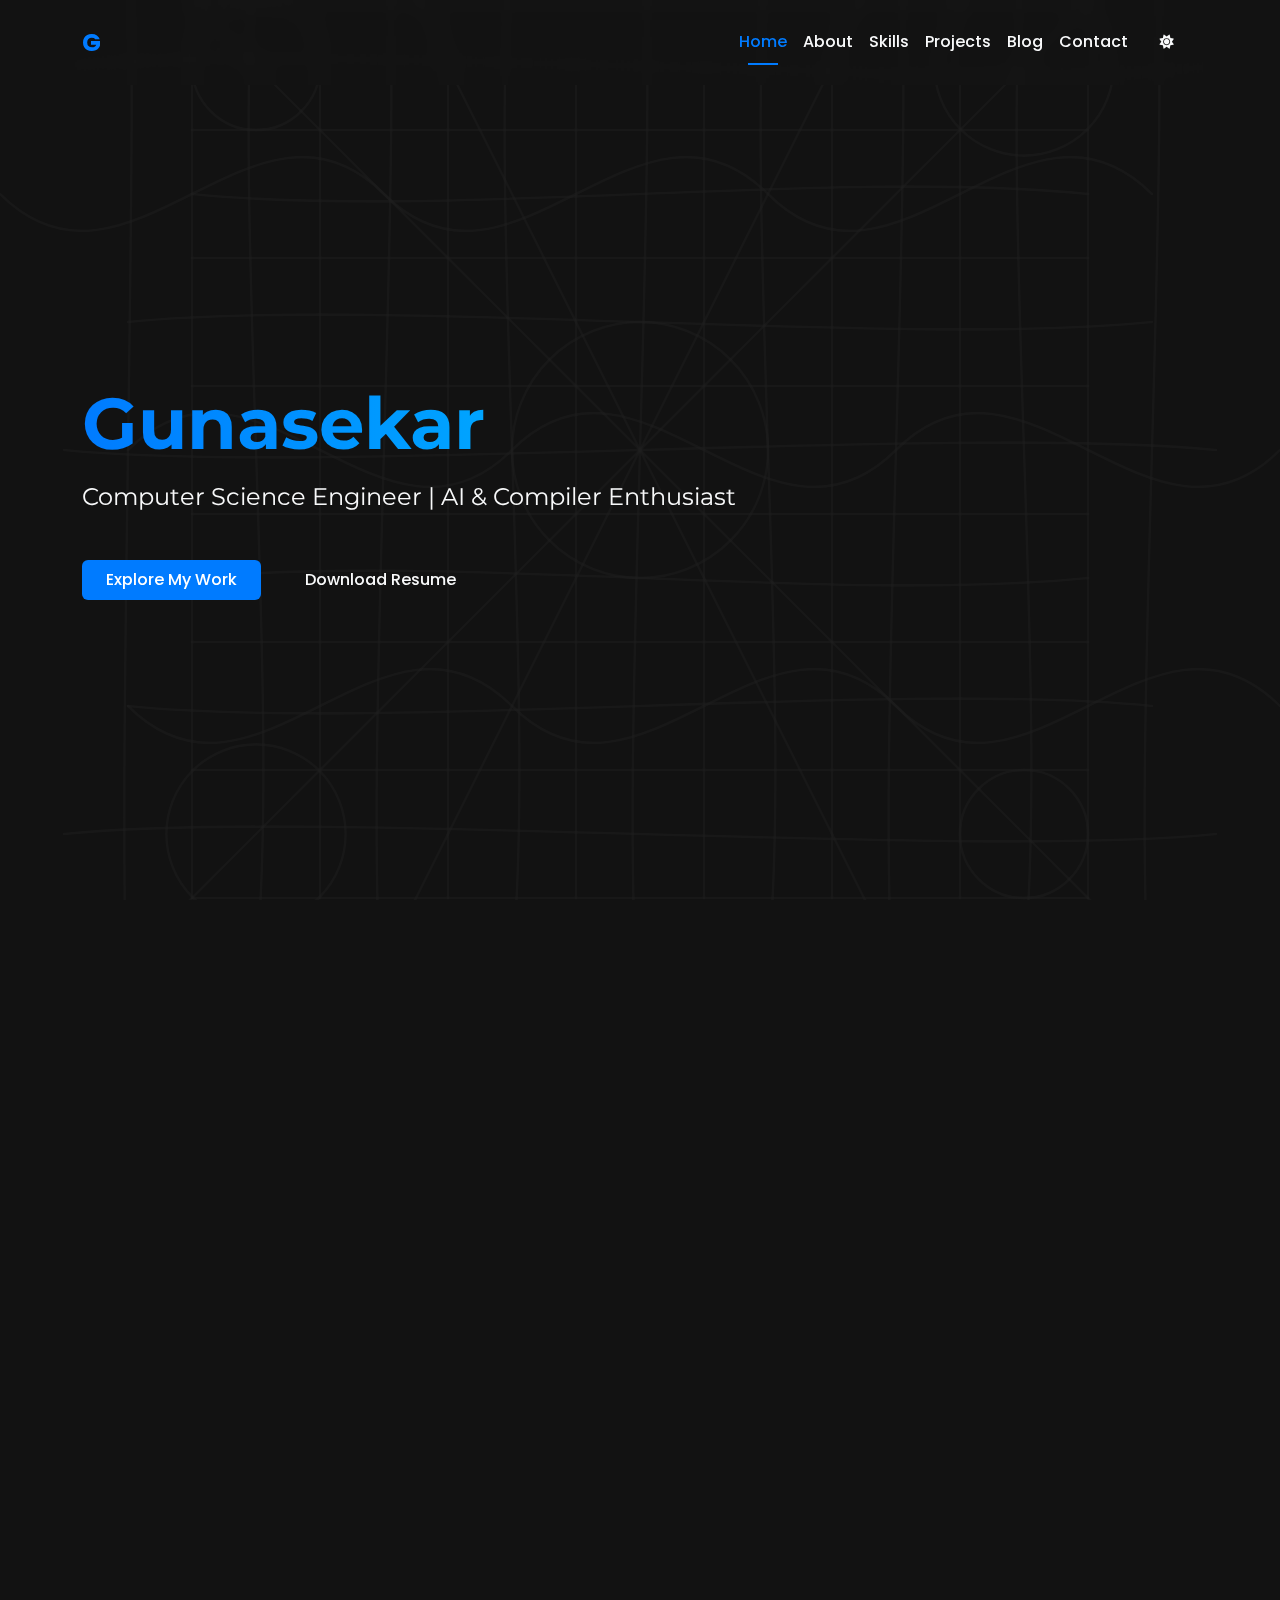
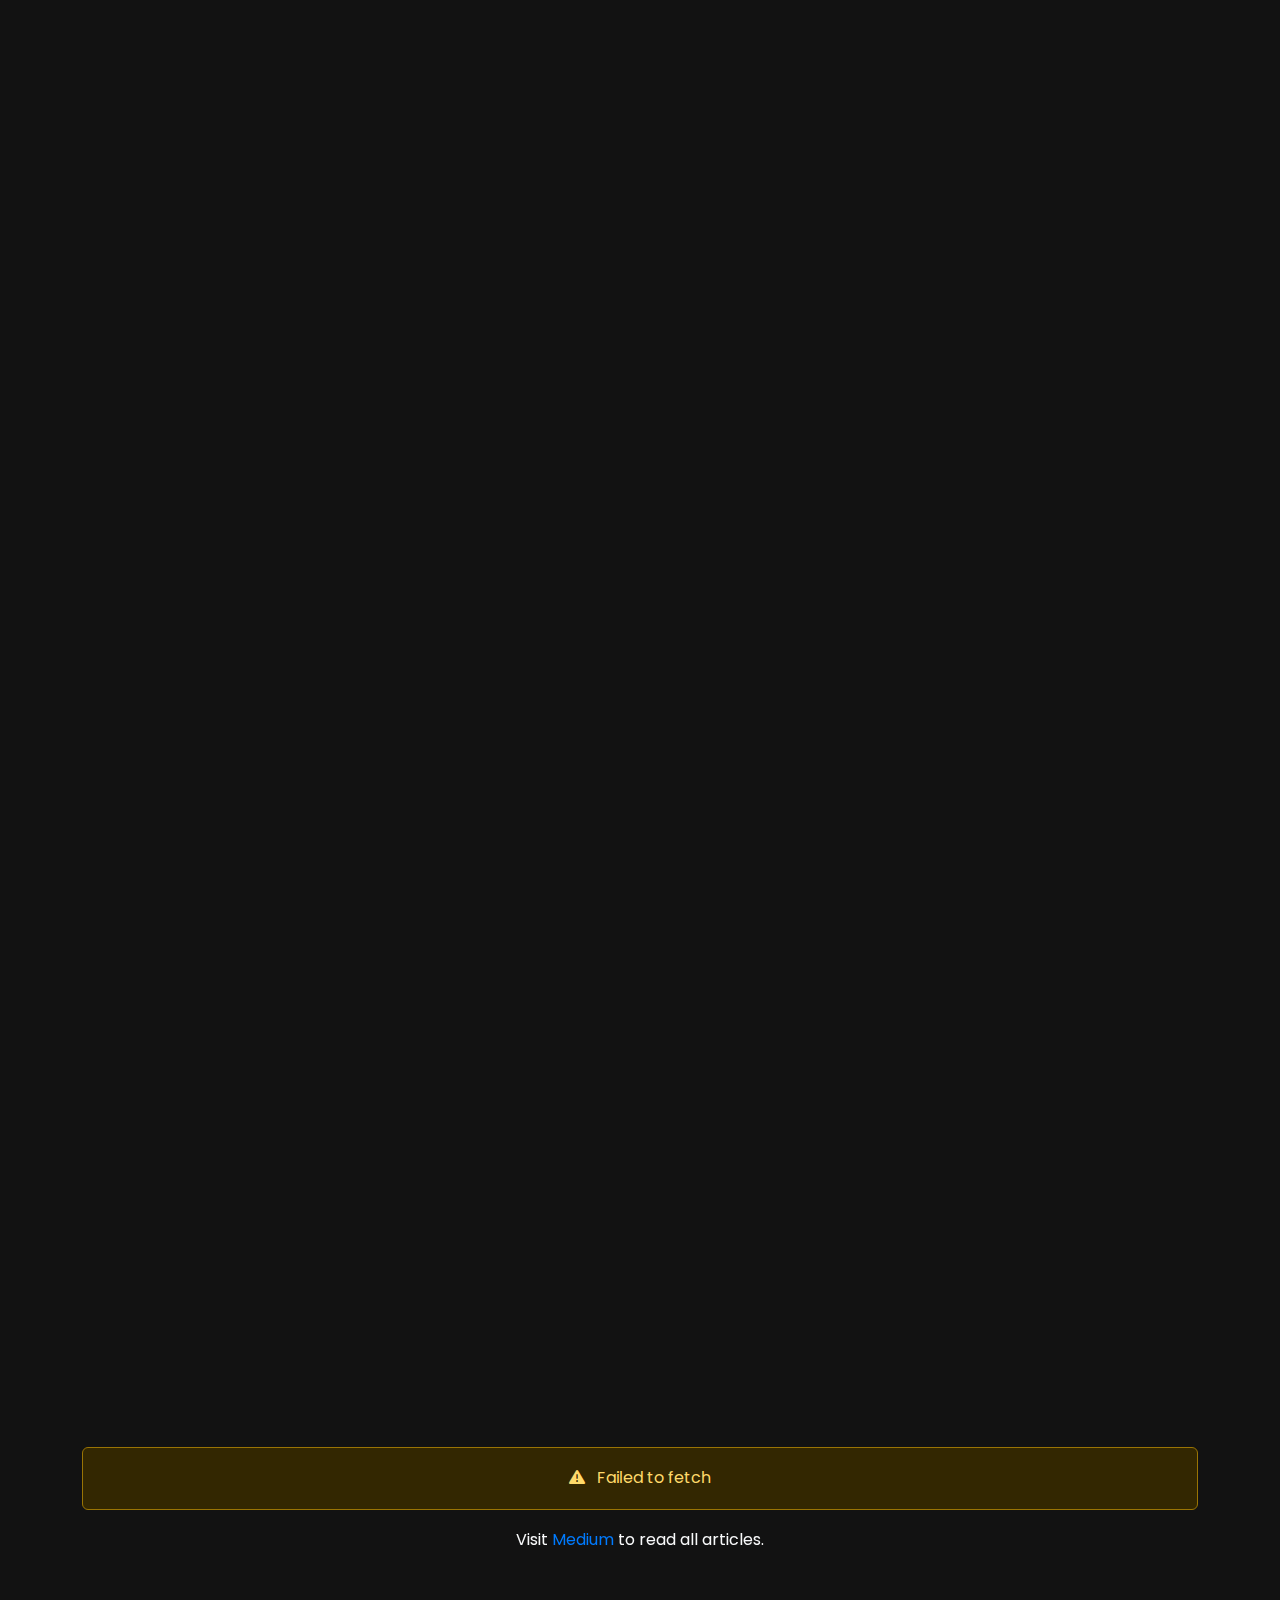
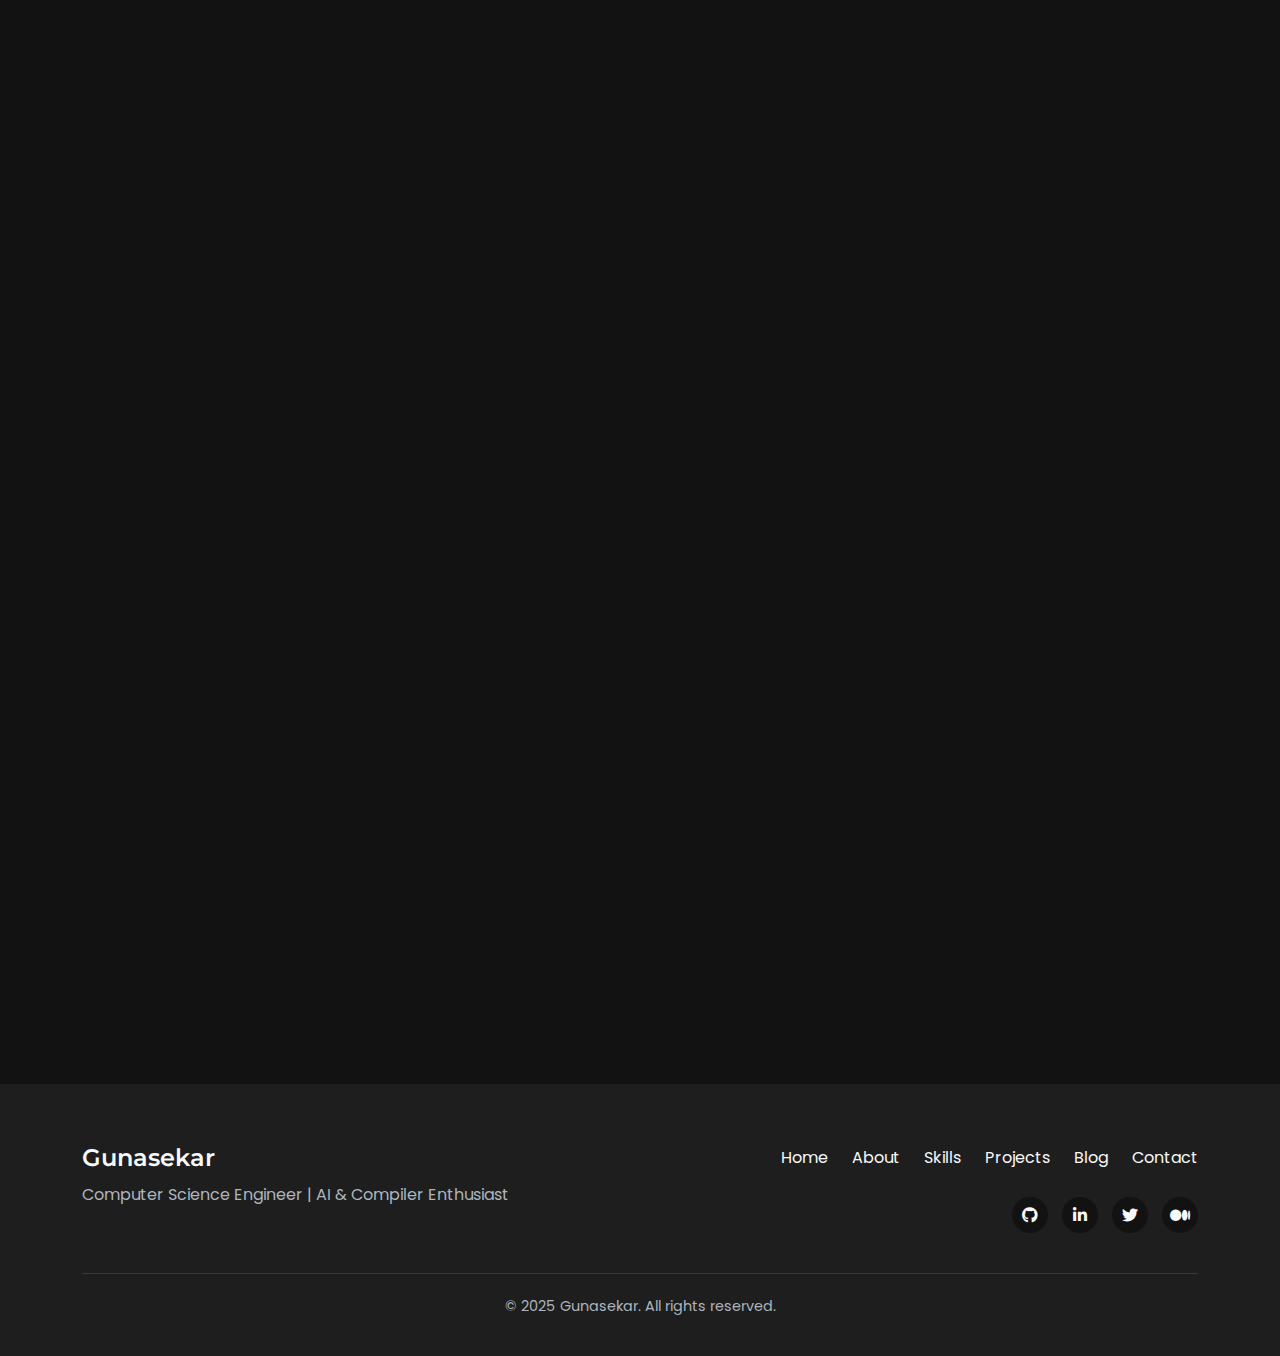
==== index.html @ 5a5a2627 "feat: Update portfolio with latest files, features, and enhancements" ====
<!DOCTYPE html>
<html lang="en" data-bs-theme="dark">
<head>
    <meta charset="UTF-8">
    <meta name="viewport" content="width=device-width, initial-scale=1.0">
    <meta name="description" content="Gunasekar - Computer Science Engineer | AI & Compiler Enthusiast">
    <title>Gunasekar | Portfolio</title>
    
    <!-- Favicon -->
    <link rel="icon" href="assets/favicon.svg" type="image/svg+xml">
    
    <!-- Google Fonts -->
    <link rel="preconnect" href="https://fonts.googleapis.com">
    <link rel="preconnect" href="https://fonts.gstatic.com" crossorigin>
    <link href="https://fonts.googleapis.com/css2?family=Montserrat:wght@300;400;500;600;700&family=Poppins:wght@300;400;500;600;700&display=swap" rel="stylesheet">
    
    <!-- Bootstrap CSS -->
    <link href="https://cdn.jsdelivr.net/npm/bootstrap@5.3.0/dist/css/bootstrap.min.css" rel="stylesheet">
    
    <!-- Font Awesome -->
    <link rel="stylesheet" href="https://cdnjs.cloudflare.com/ajax/libs/font-awesome/6.4.0/css/all.min.css">
    
    <!-- Custom CSS -->
    <link rel="stylesheet" href="css/styles.css">
</head>
<body>
    <!-- Background Pattern -->
    <div class="background-pattern"></div>
    
    <!-- Navigation -->
    <nav class="navbar navbar-expand-lg fixed-top">
        <div class="container">
            <a class="navbar-brand" href="#home">
                <span class="fw-bold">G</span>
            </a>
            <button class="navbar-toggler" type="button" data-bs-toggle="collapse" data-bs-target="#navbarNav" aria-controls="navbarNav" aria-expanded="false" aria-label="Toggle navigation">
                <i class="fas fa-bars"></i>
            </button>
            <div class="collapse navbar-collapse" id="navbarNav">
                <ul class="navbar-nav ms-auto">
                    <li class="nav-item">
                        <a class="nav-link" href="#home">Home</a>
                    </li>
                    <li class="nav-item">
                        <a class="nav-link" href="#about">About</a>
                    </li>
                    <li class="nav-item">
                        <a class="nav-link" href="#skills">Skills</a>
                    </li>
                    <li class="nav-item">
                        <a class="nav-link" href="#projects">Projects</a>
                    </li>
                    <li class="nav-item">
                        <a class="nav-link" href="#blog">Blog</a>
                    </li>
                    <li class="nav-item">
                        <a class="nav-link" href="#contact">Contact</a>
                    </li>
                    <button id="theme-toggle" class="btn btn-outline-light btn-sm" aria-label="Toggle dark/light theme">
                        <i class="fas fa-sun"></i>
                    </button>
                </ul>
            </div>
        </div>
    </nav>

    <!-- Hero Section -->
    <section id="home" class="hero-section d-flex align-items-center">
        <div class="container">
            <div class="row align-items-center">
                <div class="col-lg-8 hero-content">
                    <h1 class="display-1 fw-bold animate-on-scroll" data-animation="fade-up">Gunasekar</h1>
                    <h2 class="mb-4 animate-on-scroll" data-animation="fade-up" data-delay="200">Computer Science Engineer | AI & Compiler Enthusiast</h2>
                    <p class="lead mb-5 animate-on-scroll" data-animation="fade-up" data-delay="400">Building Intelligent Systems with AI & Compiler Engineering</p>
                    <div class="animate-on-scroll" data-animation="fade-up" data-delay="600">
                        <a href="#projects" class="btn btn-primary me-3">Explore My Work</a>
                        <a href="#" class="btn btn-outline-light" id="download-resume">Download Resume</a>
                    </div>
                </div>
            </div>
        </div>
    </section>

    <!-- About Me Section -->
    <section id="about" class="section-padding">
        <div class="container">
            <div class="section-title text-center">
                <h2 class="animate-on-scroll" data-animation="fade-up">About Me</h2>
                <div class="underline animate-on-scroll" data-animation="width-expand" data-delay="200"></div>
            </div>
            <div class="row align-items-center">
                <div class="col-lg-6 mb-4 mb-lg-0 animate-on-scroll" data-animation="fade-right">
                    <div class="about-content">
                        <p class="lead">I am Gunasekar, a passionate Computer Science Engineer with expertise in system programming, compiler development, deep learning, and GPU computing.</p>
                        <p>With a strong foundation in both theoretical computer science and practical engineering, I specialize in building efficient, scalable systems that leverage the power of modern AI techniques and low-level optimization.</p>
                        <p>My work spans from developing compiler optimizations for GPU compute to implementing deep learning models for real-world applications. I believe in pushing the boundaries of technology to create intelligent systems that can solve complex problems efficiently.</p>
                        <div class="d-flex mt-4">
                            <a href="https://github.com/sdgunaa" target="_blank" class="social-icon">
                                <i class="fab fa-github"></i>
                            </a>
                            <a href="https://www.linkedin.com/in/sdgunaa/" target="_blank" class="social-icon">
                                <i class="fab fa-linkedin-in"></i>
                            </a>
                            <a href="https://x.com/sdgunaa" target="_blank" class="social-icon">
                                <i class="fab fa-twitter"></i>
                            </a>
                            <a href="https://medium.com/@sdgunaa" target="_blank" class="social-icon">
                                <i class="fab fa-medium-m"></i>
                            </a>
                        </div>
                    </div>
                </div>
                <div class="col-lg-6 animate-on-scroll" data-animation="fade-left">
                    <div class="about-stats">
                        <div class="row mb-4">
                            <div class="col-6">
                                <div class="stat-box">
                                    <h3>2+</h3>
                                    <p>Years Experience</p>
                                </div>
                            </div>
                            <div class="col-6">
                                <div class="stat-box">
                                    <h3>5+</h3>
                                    <p>Projects</p>
                                </div>
                            </div>
                        </div>
                        <div class="row">
                            <div class="col-6">
                                <div class="stat-box">
                                    <h3>5+</h3>
                                    <p>Tech Stack</p>
                                </div>
                            </div>
                        </div>
                    </div>
                </div>
            </div>
        </div>
    </section>

    <!-- Skills Section -->
    <section id="skills" class="section-padding bg-light-dark">
        <div class="container">
            <div class="section-title text-center">
                <h2 class="animate-on-scroll" data-animation="fade-up">Skills & Expertise</h2>
                <div class="underline animate-on-scroll" data-animation="width-expand" data-delay="200"></div>
            </div>
            <div class="row">
                <div class="col-md-6 col-lg-4 mb-4 animate-on-scroll" data-animation="fade-up">
                    <div class="skill-card">
                        <div class="skill-icon">
                            <i class="fas fa-brain"></i>
                        </div>
                        <h3>Artificial Intelligence</h3>
                        <div class="skill-progress">
                            <div class="progress">
                                <div class="progress-bar" role="progressbar" style="width: 65%;" aria-valuenow="65" aria-valuemin="0" aria-valuemax="100"></div>
                            </div>
                            <span>65%</span>
                        </div>
                        <ul class="skill-list">
                            <li>Deep Learning</li>
                            <li>Neural Networks</li>
                        </ul>
                    </div>
                </div>
                <div class="col-md-6 col-lg-4 mb-4 animate-on-scroll" data-animation="fade-up" data-delay="200">
                    <div class="skill-card">
                        <div class="skill-icon">
                            <i class="fas fa-code"></i>
                        </div>
                        <h3>Compiler Engineering</h3>
                        <div class="skill-progress">
                            <div class="progress">
                                <div class="progress-bar" role="progressbar" style="width: 60%;" aria-valuenow="60" aria-valuemin="0" aria-valuemax="100"></div>
                            </div>
                            <span>60%</span>
                        </div>
                        <ul class="skill-list">
                            <li>Code Optimization</li>
                            <li>MLIR</li>
                            <li>LLVM IR</li>
                        </ul>
                    </div>
                </div>
                <div class="col-md-6 col-lg-4 mb-4 animate-on-scroll" data-animation="fade-up" data-delay="400">
                    <div class="skill-card">
                        <div class="skill-icon">
                            <i class="fas fa-microchip"></i>
                        </div>
                        <h3>GPU Computing</h3>
                        <div class="skill-progress">
                            <div class="progress">
                                <div class="progress-bar" role="progressbar" style="width: 65%;" aria-valuenow="65" aria-valuemin="0" aria-valuemax="100"></div>
                            </div>
                            <span>65%</span>
                        </div>
                        <ul class="skill-list">
                            <li>CUDA</li>
                            <li>PTX</li>
                            <li>Parallel Algorithms</li>
                        </ul>
                    </div>
                </div>
                <div class="col-md-6 col-lg-4 mb-4 animate-on-scroll" data-animation="fade-up" data-delay="200">
                    <div class="skill-card">
                        <div class="skill-icon">
                            <i class="fas fa-cogs"></i>
                        </div>
                        <h3>System Programming</h3>
                        <div class="skill-progress">
                            <div class="progress">
                                <div class="progress-bar" role="progressbar" style="width: 45%;" aria-valuenow="45" aria-valuemin="0" aria-valuemax="100"></div>
                            </div>
                            <span>45%</span>
                        </div>
                        <ul class="skill-list">
                            <li>Operating Systems</li>
                            <li>Memory Management</li>
                        </ul>
                    </div>
                </div>
                <div class="col-md-6 col-lg-4 mb-4 animate-on-scroll" data-animation="fade-up" data-delay="400">
                    <div class="skill-card">
                        <div class="skill-icon">
                            <i class="fas fa-laptop-code"></i>
                        </div>
                        <h3>Programming Languages</h3>
                        <div class="skill-progress">
                            <div class="progress">
                                <div class="progress-bar" role="progressbar" style="width: 75%;" aria-valuenow="75" aria-valuemin="0" aria-valuemax="100"></div>
                            </div>
                            <span>75%</span>
                        </div>
                        <ul class="skill-list">
                            <li>C/C++</li>
                            <li>Python</li>
                            <li>Java</li>
                            <li>Mojo</li>
                        </ul>
                    </div>
                </div>
                <!-- <div class="col-md-6 col-lg-4 mb-4 animate-on-scroll" data-animation="fade-up" data-delay="600">
                    <div class="skill-card">
                        <div class="skill-icon">
                            <i class="fas fa-project-diagram"></i>
                        </div>
                        <h3>Software Architecture</h3>
                        <div class="skill-progress">
                            <div class="progress">
                                <div class="progress-bar" role="progressbar" style="width: 88%;" aria-valuenow="88" aria-valuemin="0" aria-valuemax="100"></div>
                            </div>
                            <span>88%</span>
                        </div>
                        <ul class="skill-list">
                            <li>Distributed Systems</li>
                            <li>Microservices</li>
                            <li>Design Patterns</li>
                            <li>System Design</li>
                        </ul>
                    </div>
                </div> -->
            </div>
        </div>
    </section>

    <!-- Projects Section -->
    <section id="projects" class="section-padding">
        <div class="container">
            <div class="section-title text-center">
                <h2 class="animate-on-scroll" data-animation="fade-up">Featured Projects</h2>
                <div class="underline animate-on-scroll" data-animation="width-expand" data-delay="200"></div>
            </div>
            <div class="project-filters animate-on-scroll" data-animation="fade-up" data-delay="300">
                <button class="btn btn-filter active" data-filter="all">All</button>
                <button class="btn btn-filter" data-filter="ai">AI</button>
                <button class="btn btn-filter" data-filter="compiler">Compiler</button>
                <button class="btn btn-filter" data-filter="gpu">GPU</button>
                <button class="btn btn-filter" data-filter="system">System</button>
            </div>
            <div class="row project-grid">
                <div class="col-md-6 col-lg-4 mb-4 project-item" data-category="ai">
                    <div class="project-card animate-on-scroll" data-animation="fade-up">
                        <div class="project-image">
                            <div class="project-placeholder bg-dark">
                                <i class="fas fa-brain"></i>
                            </div>
                        </div>
                        <div class="project-body">
                            <span class="project-category">AI / Deep Learning</span>
                            <h3>Neural Compiler Optimization</h3>
                            <p>Using deep reinforcement learning to automatically optimize compiler intermediate representations for performance.</p>
                            <div class="project-links">
                                <a href="#" class="btn btn-sm btn-outline-primary">View Project</a>
                                <a href="#" class="project-link">
                                    <i class="fab fa-github"></i>
                                </a>
                            </div>
                        </div>
                    </div>
                </div>
                <div class="col-md-6 col-lg-4 mb-4 project-item" data-category="compiler">
                    <div class="project-card animate-on-scroll" data-animation="fade-up" data-delay="200">
                        <div class="project-image">
                            <div class="project-placeholder bg-dark">
                                <i class="fas fa-code"></i>
                            </div>
                        </div>
                        <div class="project-body">
                            <span class="project-category">Compiler Engineering</span>
                            <h3>LLVM-based JIT Compiler</h3>
                            <p>A just-in-time compiler framework based on LLVM for dynamically compiled languages with optimizations.</p>
                            <div class="project-links">
                                <a href="#" class="btn btn-sm btn-outline-primary">View Project</a>
                                <a href="#" class="project-link">
                                    <i class="fab fa-github"></i>
                                </a>
                            </div>
                        </div>
                    </div>
                </div>
                <div class="col-md-6 col-lg-4 mb-4 project-item" data-category="gpu">
                    <div class="project-card animate-on-scroll" data-animation="fade-up" data-delay="400">
                        <div class="project-image">
                            <div class="project-placeholder bg-dark">
                                <i class="fas fa-microchip"></i>
                            </div>
                        </div>
                        <div class="project-body">
                            <span class="project-category">GPU Computing</span>
                            <h3>GPU Accelerated Ray Tracer</h3>
                            <p>Real-time ray tracing engine accelerated using CUDA for photorealistic rendering with path tracing.</p>
                            <div class="project-links">
                                <a href="#" class="btn btn-sm btn-outline-primary">View Project</a>
                                <a href="#" class="project-link">
                                    <i class="fab fa-github"></i>
                                </a>
                            </div>
                        </div>
                    </div>
                </div>
                <div class="col-md-6 col-lg-4 mb-4 project-item" data-category="system">
                    <div class="project-card animate-on-scroll" data-animation="fade-up">
                        <div class="project-image">
                            <div class="project-placeholder bg-dark">
                                <i class="fas fa-cogs"></i>
                            </div>
                        </div>
                        <div class="project-body">
                            <span class="project-category">System Programming</span>
                            <h3>Custom Virtual Memory Manager</h3>
                            <p>A specialized virtual memory management system for high-performance computing applications.</p>
                            <div class="project-links">
                                <a href="#" class="btn btn-sm btn-outline-primary">View Project</a>
                                <a href="#" class="project-link">
                                    <i class="fab fa-github"></i>
                                </a>
                            </div>
                        </div>
                    </div>
                </div>
                <div class="col-md-6 col-lg-4 mb-4 project-item" data-category="ai">
                    <div class="project-card animate-on-scroll" data-animation="fade-up" data-delay="200">
                        <div class="project-image">
                            <div class="project-placeholder bg-dark">
                                <i class="fas fa-brain"></i>
                            </div>
                        </div>
                        <div class="project-body">
                            <span class="project-category">AI / Computer Vision</span>
                            <h3>Real-time Object Detection</h3>
                            <p>Efficient object detection system using custom-designed neural network architecture for embedded devices.</p>
                            <div class="project-links">
                                <a href="#" class="btn btn-sm btn-outline-primary">View Project</a>
                                <a href="#" class="project-link">
                                    <i class="fab fa-github"></i>
                                </a>
                            </div>
                        </div>
                    </div>
                </div>
                <div class="col-md-6 col-lg-4 mb-4 project-item" data-category="compiler">
                    <div class="project-card animate-on-scroll" data-animation="fade-up" data-delay="400">
                        <div class="project-image">
                            <div class="project-placeholder bg-dark">
                                <i class="fas fa-code"></i>
                            </div>
                        </div>
                        <div class="project-body">
                            <span class="project-category">Compiler / Languages</span>
                            <h3>Domain-specific Language</h3>
                            <p>A domain-specific language designed for parallel data processing with custom compiler implementation.</p>
                            <div class="project-links">
                                <a href="#" class="btn btn-sm btn-outline-primary">View Project</a>
                                <a href="#" class="project-link">
                                    <i class="fab fa-github"></i>
                                </a>
                            </div>
                        </div>
                    </div>
                </div>
            </div>
            <div class="text-center mt-4 animate-on-scroll" data-animation="fade-up">
                <a href="#" class="btn btn-outline-primary">View All Projects</a>
            </div>
        </div>
    </section>

    <!-- Blog Section -->
    <section id="blog" class="section-padding bg-light-dark">
        <div class="container">
            <div class="section-title text-center">
                <h2 class="animate-on-scroll" data-animation="fade-up">Latest Articles</h2>
                <div class="underline animate-on-scroll" data-animation="width-expand" data-delay="200"></div>
                <p class="text-muted animate-on-scroll" data-animation="fade-up" data-delay="300">Thoughts and insights on AI, compiler engineering, and more</p>
            </div>
            <div class="row" id="medium-posts">
                <!-- Medium posts will be populated here via JavaScript -->
                <div class="col-12 text-center" id="loading-posts">
                    <div class="spinner-border text-primary" role="status">
                        <span class="visually-hidden">Loading...</span>
                    </div>
                    <p class="mt-2">Loading latest articles...</p>
                </div>
            </div>
            <div class="text-center mt-4 animate-on-scroll" data-animation="fade-up">
                <a href="https://medium.com/@sdgunaa" target="_blank" class="btn btn-outline-primary">View All Articles</a>
            </div>
        </div>
    </section>

    <!-- Contact Section -->
    <section id="contact" class="section-padding">
        <div class="container">
            <div class="section-title text-center">
                <h2 class="animate-on-scroll" data-animation="fade-up">Get In Touch</h2>
                <div class="underline animate-on-scroll" data-animation="width-expand" data-delay="200"></div>
            </div>
            <div class="row">
                <div class="col-lg-6 mb-4 mb-lg-0 animate-on-scroll" data-animation="fade-right">
                    <div class="contact-info">
                        <h3>Contact Information</h3>
                        <p>Let's discuss how we can collaborate on exciting projects or research opportunities.</p>
                        <div class="contact-item">
                            <i class="fas fa-envelope"></i>
                            <div>
                                <h4>Email</h4>
                                <p>sdgunaseker@gmail.com</p>
                            </div>
                        </div>
                        <div class="contact-item">
                            <i class="fas fa-map-marker-alt"></i>
                            <div>
                                <h4>Location</h4>
                                <p>Chennai, India</p>
                                </p>
                            </div>
                        </div>
                        <div class="contact-item">
                            <i class="fas fa-globe"></i>
                            <div>
                                <h4>Social Profiles</h4>
                                <div class="social-links">
                                    <a href="https://github.com/sdgunaa" target="_blank"><i class="fab fa-github"></i></a>
                                    <a href="https://www.linkedin.com/in/sdgunaa" target="_blank"><i class="fab fa-linkedin-in"></i></a>
                                    <a href="https://x.com/sdgunaa" target="_blank"><i class="fab fa-twitter"></i></a>
                                    <a href="https://medium.com/@sdgunaa" target="_blank"><i class="fab fa-medium-m"></i></a>
                                </div>
                            </div>
                        </div>
                    </div>
                </div>
                <div class="col-lg-6 animate-on-scroll" data-animation="fade-left">
                    <div class="contact-form">
                        <form id="contactForm">
                            <div class="mb-3">
                                <label for="name" class="form-label">Name</label>
                                <input type="text" class="form-control" id="name" placeholder="Your Name" required>
                            </div>
                            <div class="mb-3">
                                <label for="email" class="form-label">Email</label>
                                <input type="email" class="form-control" id="email" placeholder="Your Email" required>
                            </div>
                            <div class="mb-3">
                                <label for="subject" class="form-label">Subject</label>
                                <input type="text" class="form-control" id="subject" placeholder="Subject" required>
                            </div>
                            <div class="mb-3">
                                <label for="message" class="form-label">Message</label>
                                <textarea class="form-control" id="message" rows="5" placeholder="Your Message" required></textarea>
                            </div>
                            <button type="submit" class="btn btn-primary w-100">Send Message</button>
                        </form>
                        <div class="form-message mt-3"></div>
                    </div>
                </div>
            </div>
        </div>
    </section>

    <!-- Footer -->
    <footer class="footer">
        <div class="container">
            <div class="row">
                <div class="col-md-6">
                    <div class="footer-info">
                        <h3>Gunasekar</h3>
                        <p>Computer Science Engineer | AI & Compiler Enthusiast</p>
                    </div>
                </div>
                <div class="col-md-6">
                    <div class="footer-links">
                        <nav>
                            <a href="#home">Home</a>
                            <a href="#about">About</a>
                            <a href="#skills">Skills</a>
                            <a href="#projects">Projects</a>
                            <a href="#blog">Blog</a>
                            <a href="#contact">Contact</a>
                        </nav>
                        <div class="social-links mt-3">
                            <a href="https://github.com/sdgunaa" target="_blank"><i class="fab fa-github"></i></a>
                            <a href="https://www.linkedin.com/in/sdgunaa" target="_blank"><i class="fab fa-linkedin-in"></i></a>
                            <a href="https://x.com/sdgunaa" target="_blank"><i class="fab fa-twitter"></i></a>
                            <a href="https://medium.com/@sdgunaa" target="_blank"><i class="fab fa-medium-m"></i></a>
                        </div>
                    </div>
                </div>
            </div>
            <div class="copyright">
                <p>&copy; 2025 Gunasekar. All rights reserved.</p>
            </div>
        </div>
    </footer>

    <!-- Back to Top Button -->
    <button id="back-to-top" class="btn btn-primary rounded-circle" aria-label="Back to top">
        <i class="fas fa-arrow-up"></i>
    </button>

    <!-- Bootstrap Bundle with Popper -->
    <script src="https://cdn.jsdelivr.net/npm/bootstrap@5.3.0/dist/js/bootstrap.bundle.min.js"></script>
    
    <!-- Custom Scripts -->
    <script src="js/main.js"></script>
    <script src="js/animations.js"></script>
    <script src="js/medium-api.js"></script>
    <script src="js/theme-toggle.js"></script>
</body>
</html>
---- css/styles.css ----
:root {
  --bg-color: #f8f9fa;
  --surface-color: #ffffff;
  --text-color: #212529;
  --text-muted: #6c757d;
  --border-color: #dee2e6;
  --card-bg: #ffffff;
  --card-shadow: 0 5px 15px rgba(0, 0, 0, 0.1);
  --invert-value: 0%;
}

[data-bs-theme=dark] {
  --bg-color: #121212;
  --surface-color: #1e1e1e;
  --text-color: #f8f9fa;
  --text-muted: #adb5bd;
  --border-color: #343a40;
  --card-bg: #1e1e1e;
  --card-shadow: 0 5px 15px rgba(0, 0, 0, 0.3);
  --invert-value: 100%;
}

body {
  font-family: "Poppins", -apple-system, BlinkMacSystemFont, "Segoe UI", Roboto, "Helvetica Neue", Arial, sans-serif;
  color: var(--text-color);
  background-color: var(--bg-color);
  line-height: 1.8;
  overflow-x: hidden;
  transition: all 0.3s ease;
  position: relative;
}

h1, h2, h3, h4, h5, h6 {
  font-family: "Montserrat", -apple-system, BlinkMacSystemFont, "Segoe UI", Roboto, "Helvetica Neue", Arial, sans-serif;
  font-weight: 600;
}

a {
  color: #007bff;
  text-decoration: none;
  transition: all 0.3s ease;
}
a:hover {
  color: rgb(0, 98.4, 204);
}

.btn {
  border: none;
  padding: 0.5rem 1.5rem;
  font-weight: 500;
  transition: all 0.3s ease;
}
.btn.btn-primary {
  background-color: #007bff;
  border-color: #007bff;
}
.btn.btn-primary:hover {
  background-color: rgb(0, 98.4, 204);
  border-color: rgb(0, 98.4, 204);
}
.btn.btn-outline-primary {
  color: #007bff;
  border-color: #007bff;
}
.btn.btn-outline-primary:hover {
  background-color: #007bff;
  color: #fff;
}
.btn.btn-outline-light {
  color: var(--text-color);
  border-color: var(--border-color);
}
.btn.btn-outline-light:hover {
  background-color: var(--surface-color);
  color: #007bff;
}

.background-pattern {
  position: fixed;
  top: 0;
  left: 0;
  width: 100%;
  height: 100%;
  z-index: -1;
  background-image: url("../assets/abstract-lines.svg");
  background-size: cover;
  background-position: center;
  opacity: 0.05;
  filter: invert(var(--invert-value));
}

.navbar {
  padding: 1rem 0;
  transition: all 0.3s ease;
  background-color: rgba(var(--surface-color), 0.8);
  backdrop-filter: blur(10px);
}
.navbar.navbar-scrolled {
  padding: 0.5rem 0;
  box-shadow: var(--card-shadow);
}
.navbar .navbar-brand {
  font-weight: 700;
  font-size: 1.5rem;
}
.navbar .navbar-brand span {
  color: #007bff;
}
.navbar .navbar-toggler {
  border: none;
  font-size: 1.25rem;
}
.navbar .navbar-toggler:focus {
  box-shadow: none;
}
.navbar .nav-link {
  color: var(--text-color);
  font-weight: 500;
  padding: 0.5rem 1rem;
  position: relative;
}
.navbar .nav-link:hover, .navbar .nav-link.active {
  color: #007bff;
}
.navbar .nav-link::after {
  content: "";
  position: absolute;
  bottom: 0;
  left: 50%;
  width: 0;
  height: 2px;
  background-color: #007bff;
  transition: all 0.3s ease;
  transform: translateX(-50%);
}
.navbar .nav-link:hover::after, .navbar .nav-link.active::after {
  width: 30px;
}

.section-padding {
  padding: 100px 0;
}
@media (max-width: 768px) {
  .section-padding {
    padding: 70px 0;
  }
}

.section-title {
  margin-bottom: 50px;
}
.section-title h2 {
  font-size: 2.5rem;
  font-weight: 700;
  margin-bottom: 15px;
}
@media (max-width: 768px) {
  .section-title h2 {
    font-size: 2rem;
  }
}
.section-title .underline {
  width: 80px;
  height: 3px;
  background-color: #007bff;
  margin: 0 auto;
}

.bg-light-dark {
  background-color: rgba(var(--surface-color), 0.5);
}

.hero-section {
  min-height: 100vh;
  position: relative;
  padding-top: 80px;
  display: flex;
  align-items: center;
}
.hero-section .hero-content h1 {
  font-size: 4.5rem;
  font-weight: 800;
  margin-bottom: 1rem;
  background: linear-gradient(to right, #007bff, #00c6ff);
  -webkit-background-clip: text;
  background-clip: text;
  -webkit-text-fill-color: transparent;
}
@media (max-width: 768px) {
  .hero-section .hero-content h1 {
    font-size: 3rem;
  }
}
.hero-section .hero-content h2 {
  font-size: 1.5rem;
  font-weight: 400;
  margin-bottom: 1.5rem;
}
@media (max-width: 768px) {
  .hero-section .hero-content h2 {
    font-size: 1.2rem;
  }
}

.about-content .lead {
  font-size: 1.25rem;
  font-weight: 400;
  margin-bottom: 1.5rem;
}
.about-content .social-icon {
  display: inline-flex;
  align-items: center;
  justify-content: center;
  width: 40px;
  height: 40px;
  border-radius: 50%;
  background-color: var(--surface-color);
  color: var(--text-color);
  margin-right: 10px;
  box-shadow: var(--card-shadow);
  transition: all 0.3s ease;
}
.about-content .social-icon:hover {
  transform: translateY(-3px);
  color: #007bff;
}

.about-stats .stat-box {
  background-color: var(--card-bg);
  border-radius: 8px;
  padding: 1.5rem;
  text-align: center;
  box-shadow: var(--card-shadow);
  transition: all 0.3s ease;
}
.about-stats .stat-box:hover {
  transform: translateY(-5px);
}
.about-stats .stat-box h3 {
  font-size: 2.5rem;
  font-weight: 700;
  color: #007bff;
  margin-bottom: 0.5rem;
}
.about-stats .stat-box p {
  font-size: 0.9rem;
  margin-bottom: 0;
  color: var(--text-muted);
}

.skill-card {
  background-color: var(--card-bg);
  border-radius: 8px;
  padding: 2rem;
  text-align: center;
  box-shadow: var(--card-shadow);
  height: 100%;
  transition: all 0.3s ease;
}
.skill-card:hover {
  transform: translateY(-5px);
  box-shadow: 0 10px 30px rgba(0, 0, 0, 0.15);
}
.skill-card .skill-icon {
  font-size: 2.5rem;
  margin-bottom: 1.5rem;
  color: #007bff;
}
.skill-card h3 {
  font-size: 1.25rem;
  margin-bottom: 1.5rem;
}
.skill-card .skill-progress {
  margin-bottom: 1.5rem;
  position: relative;
}
.skill-card .skill-progress .progress {
  height: 8px;
  background-color: var(--border-color);
  border-radius: 10px;
  overflow: visible;
}
.skill-card .skill-progress .progress .progress-bar {
  background-color: #007bff;
  border-radius: 10px;
  position: relative;
}
.skill-card .skill-progress span {
  position: absolute;
  right: 0;
  top: -25px;
  font-weight: 600;
  font-size: 0.9rem;
}
.skill-card .skill-list {
  list-style: none;
  padding: 0;
  margin: 0;
  text-align: left;
}
.skill-card .skill-list li {
  padding: 0.5rem 0;
  border-bottom: 1px solid var(--border-color);
}
.skill-card .skill-list li:last-child {
  border-bottom: none;
}
.skill-card .skill-list li::before {
  content: "\f105";
  font-family: "Font Awesome 5 Free";
  font-weight: 900;
  margin-right: 10px;
  color: #007bff;
}

.project-filters {
  display: flex;
  justify-content: center;
  margin-bottom: 2rem;
  flex-wrap: wrap;
}
.project-filters .btn-filter {
  background: transparent;
  border: none;
  color: var(--text-muted);
  padding: 0.5rem 1rem;
  margin: 0 0.25rem 0.5rem;
  border-radius: 30px;
  font-weight: 500;
  transition: all 0.3s ease;
}
.project-filters .btn-filter.active, .project-filters .btn-filter:hover {
  background-color: #007bff;
  color: #fff;
}

.project-card {
  background-color: var(--card-bg);
  border-radius: 8px;
  overflow: hidden;
  box-shadow: var(--card-shadow);
  height: 100%;
  transition: all 0.3s ease;
}
.project-card:hover {
  transform: translateY(-5px);
  box-shadow: 0 10px 30px rgba(0, 0, 0, 0.15);
}
.project-card .project-image {
  position: relative;
  overflow: hidden;
}
.project-card .project-image img {
  width: 100%;
  transition: all 0.3s ease;
}
.project-card .project-image .project-placeholder {
  height: 200px;
  display: flex;
  align-items: center;
  justify-content: center;
  background-color: var(--surface-color);
}
.project-card .project-image .project-placeholder i {
  font-size: 3rem;
  color: #007bff;
}
.project-card .project-body {
  padding: 1.5rem;
}
.project-card .project-body .project-category {
  display: inline-block;
  font-size: 0.8rem;
  font-weight: 500;
  color: #007bff;
  margin-bottom: 0.5rem;
}
.project-card .project-body h3 {
  font-size: 1.25rem;
  margin-bottom: 1rem;
}
.project-card .project-body p {
  color: var(--text-muted);
  font-size: 0.9rem;
  margin-bottom: 1.5rem;
}
.project-card .project-body .project-links {
  display: flex;
  align-items: center;
  justify-content: space-between;
}
.project-card .project-body .project-links .project-link {
  width: 40px;
  height: 40px;
  border-radius: 50%;
  background-color: var(--surface-color);
  display: flex;
  align-items: center;
  justify-content: center;
  color: var(--text-color);
  transition: all 0.3s ease;
}
.project-card .project-body .project-links .project-link:hover {
  background-color: #007bff;
  color: #fff;
}

.blog-card {
  background-color: var(--card-bg);
  border-radius: 8px;
  overflow: hidden;
  box-shadow: var(--card-shadow);
  height: 100%;
  transition: all 0.3s ease;
}
.blog-card:hover {
  transform: translateY(-5px);
  box-shadow: 0 10px 30px rgba(0, 0, 0, 0.15);
}
.blog-card:hover .blog-image img {
  transform: scale(1.05);
}
.blog-card .blog-image {
  position: relative;
  overflow: hidden;
}
.blog-card .blog-image img {
  width: 100%;
  transition: all 0.3s ease;
}
.blog-card .blog-image .blog-placeholder {
  height: 200px;
  display: flex;
  align-items: center;
  justify-content: center;
  background-color: var(--surface-color);
}
.blog-card .blog-image .blog-placeholder i {
  font-size: 3rem;
  color: #007bff;
}
.blog-card .blog-body {
  padding: 1.5rem;
}
.blog-card .blog-body .blog-date {
  font-size: 0.8rem;
  color: var(--text-muted);
  margin-bottom: 0.5rem;
}
.blog-card .blog-body h3 {
  font-size: 1.25rem;
  margin-bottom: 1rem;
  line-height: 1.4;
}
.blog-card .blog-body h3 a {
  color: var(--text-color);
}
.blog-card .blog-body h3 a:hover {
  color: #007bff;
}
.blog-card .blog-body p {
  color: var(--text-muted);
  font-size: 0.9rem;
  margin-bottom: 1.5rem;
}

.contact-info {
  background-color: var(--card-bg);
  border-radius: 8px;
  padding: 2rem;
  box-shadow: var(--card-shadow);
}
.contact-info h3 {
  margin-bottom: 1.5rem;
}
.contact-info .contact-item {
  display: flex;
  margin-bottom: 1.5rem;
}
.contact-info .contact-item i {
  font-size: 1.5rem;
  color: #007bff;
  margin-right: 1rem;
  margin-top: 0.25rem;
}
.contact-info .contact-item h4 {
  font-size: 1.1rem;
  margin-bottom: 0.5rem;
}
.contact-info .contact-item p {
  margin-bottom: 0;
  color: var(--text-muted);
}
.contact-info .contact-item .social-links {
  display: flex;
}
.contact-info .contact-item .social-links a {
  display: inline-flex;
  align-items: center;
  justify-content: center;
  width: 36px;
  height: 36px;
  border-radius: 50%;
  background-color: var(--surface-color);
  color: var(--text-color);
  margin-right: 10px;
  transition: all 0.3s ease;
}
.contact-info .contact-item .social-links a:hover {
  background-color: #007bff;
  color: #fff;
}

.contact-form {
  background-color: var(--card-bg);
  border-radius: 8px;
  padding: 2rem;
  box-shadow: var(--card-shadow);
}
.contact-form .form-label {
  font-weight: 500;
}
.contact-form .form-control {
  border: 1px solid var(--border-color);
  background-color: var(--surface-color);
  color: var(--text-color);
  padding: 0.8rem 1rem;
  border-radius: 8px;
}
.contact-form .form-control:focus {
  box-shadow: none;
  border-color: #007bff;
}
.contact-form textarea.form-control {
  min-height: 140px;
}

.footer {
  background-color: var(--surface-color);
  padding: 60px 0 20px;
  position: relative;
}
.footer .footer-info h3 {
  font-size: 1.5rem;
  margin-bottom: 0.5rem;
}
.footer .footer-info p {
  color: var(--text-muted);
}
.footer .footer-links {
  display: flex;
  flex-direction: column;
  align-items: flex-end;
}
@media (max-width: 768px) {
  .footer .footer-links {
    align-items: flex-start;
    margin-top: 2rem;
  }
}
.footer .footer-links nav {
  display: flex;
  flex-wrap: wrap;
  justify-content: flex-end;
}
@media (max-width: 768px) {
  .footer .footer-links nav {
    justify-content: flex-start;
  }
}
.footer .footer-links nav a {
  color: var(--text-color);
  margin-left: 1.5rem;
  margin-bottom: 0.5rem;
}
@media (max-width: 768px) {
  .footer .footer-links nav a {
    margin-left: 0;
    margin-right: 1.5rem;
  }
}
.footer .footer-links nav a:hover {
  color: #007bff;
}
.footer .footer-links .social-links a {
  display: inline-flex;
  align-items: center;
  justify-content: center;
  width: 36px;
  height: 36px;
  border-radius: 50%;
  background-color: var(--bg-color);
  color: var(--text-color);
  margin-left: 10px;
  transition: all 0.3s ease;
}
@media (max-width: 768px) {
  .footer .footer-links .social-links a {
    margin-left: 0;
    margin-right: 10px;
  }
}
.footer .footer-links .social-links a:hover {
  background-color: #007bff;
  color: #fff;
}
.footer .copyright {
  margin-top: 40px;
  padding-top: 20px;
  border-top: 1px solid var(--border-color);
  text-align: center;
}
.footer .copyright p {
  font-size: 0.9rem;
  color: var(--text-muted);
}

#back-to-top {
  position: fixed;
  right: 30px;
  bottom: 30px;
  width: 40px;
  height: 40px;
  display: flex;
  align-items: center;
  justify-content: center;
  opacity: 0;
  visibility: hidden;
  transition: all 0.3s ease;
  z-index: 999;
}
#back-to-top.show {
  opacity: 1;
  visibility: visible;
}

.animate-on-scroll {
  opacity: 0;
  transition: transform 0.6s ease, opacity 0.6s ease;
}
.animate-on-scroll.animated {
  opacity: 1;
}
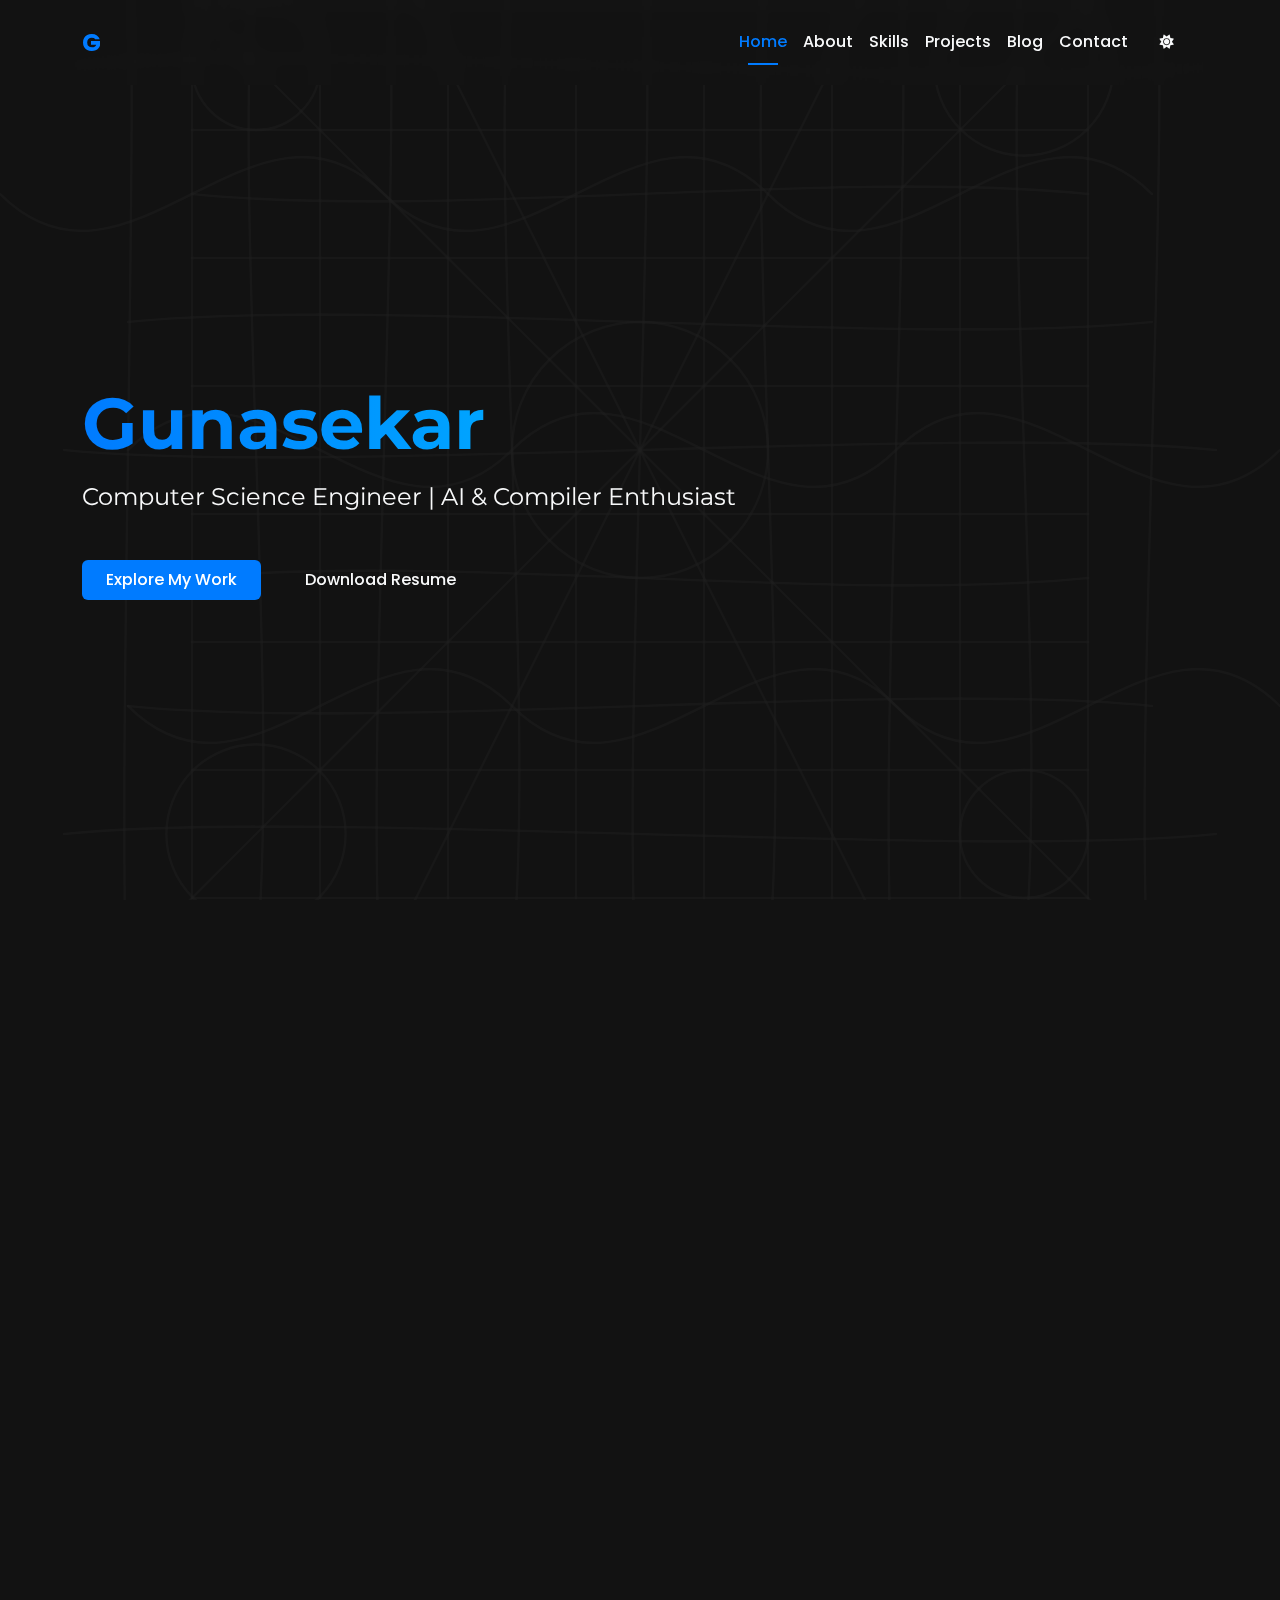
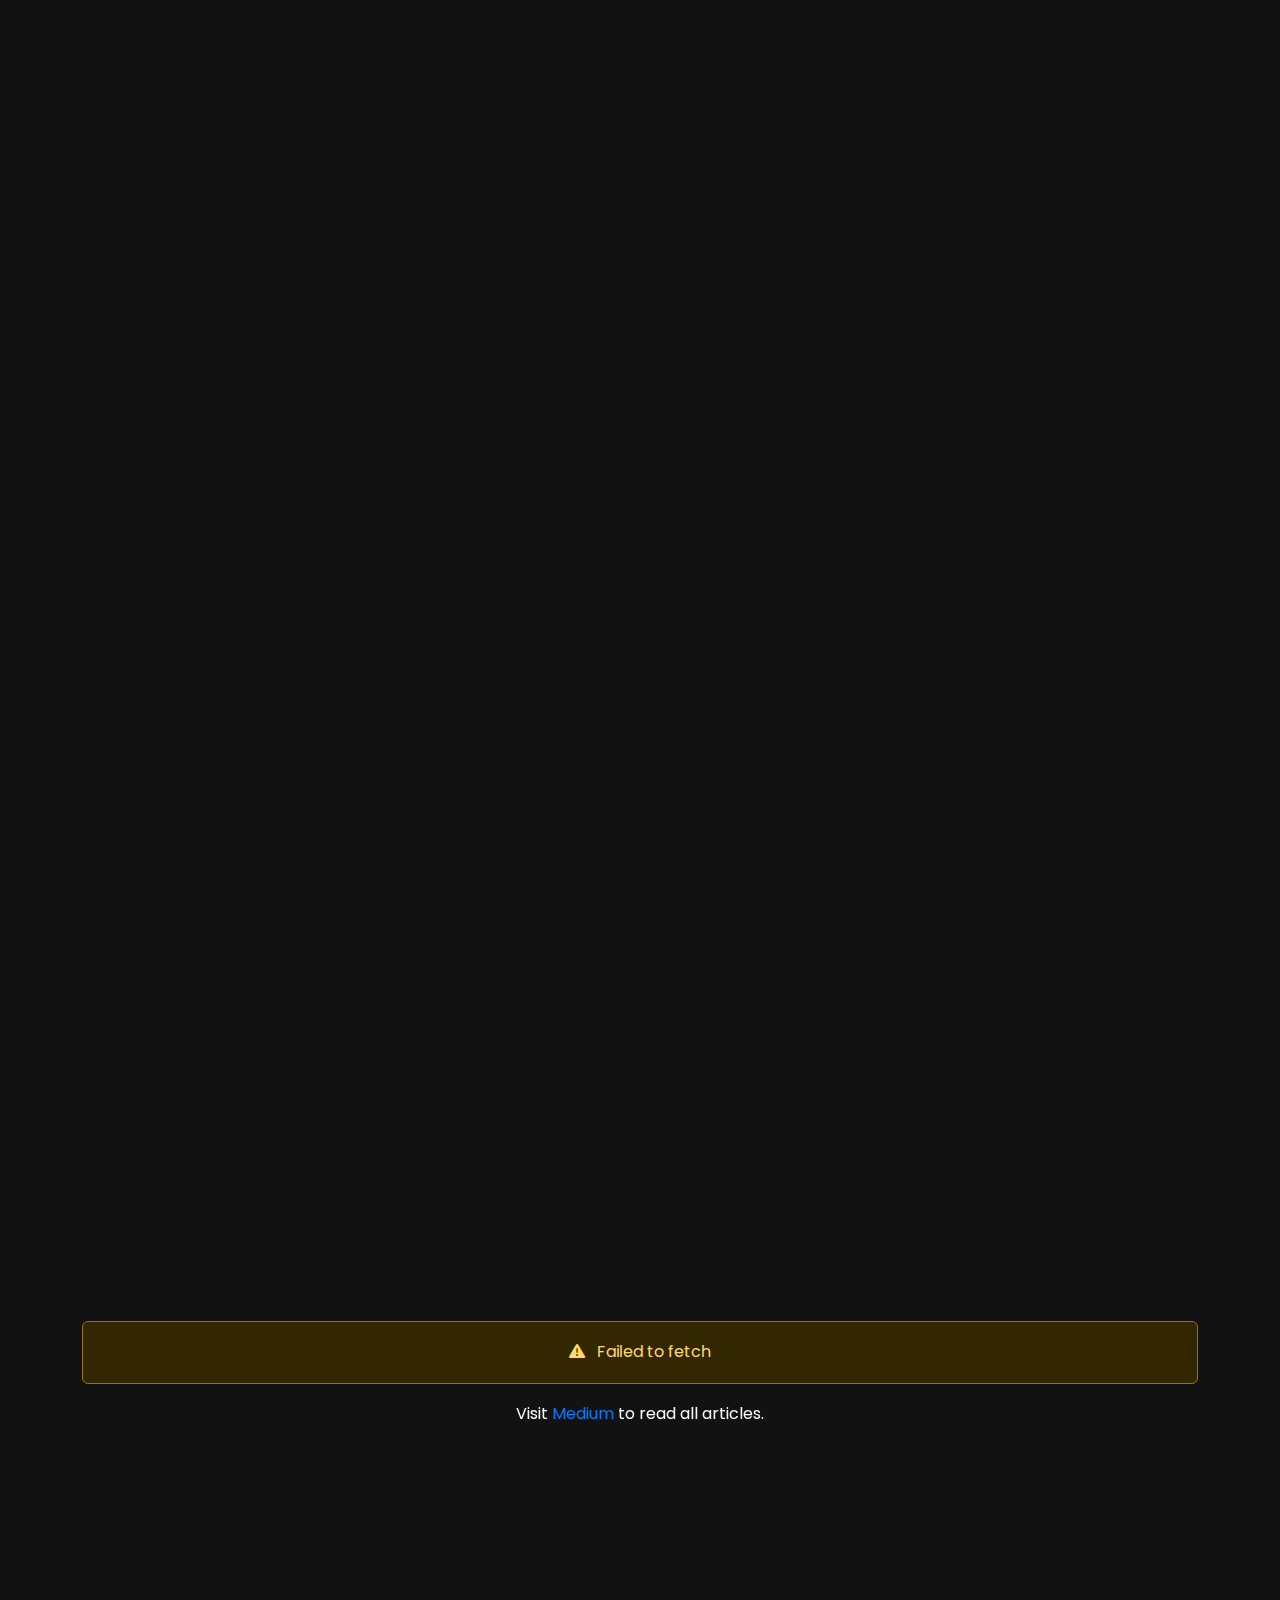
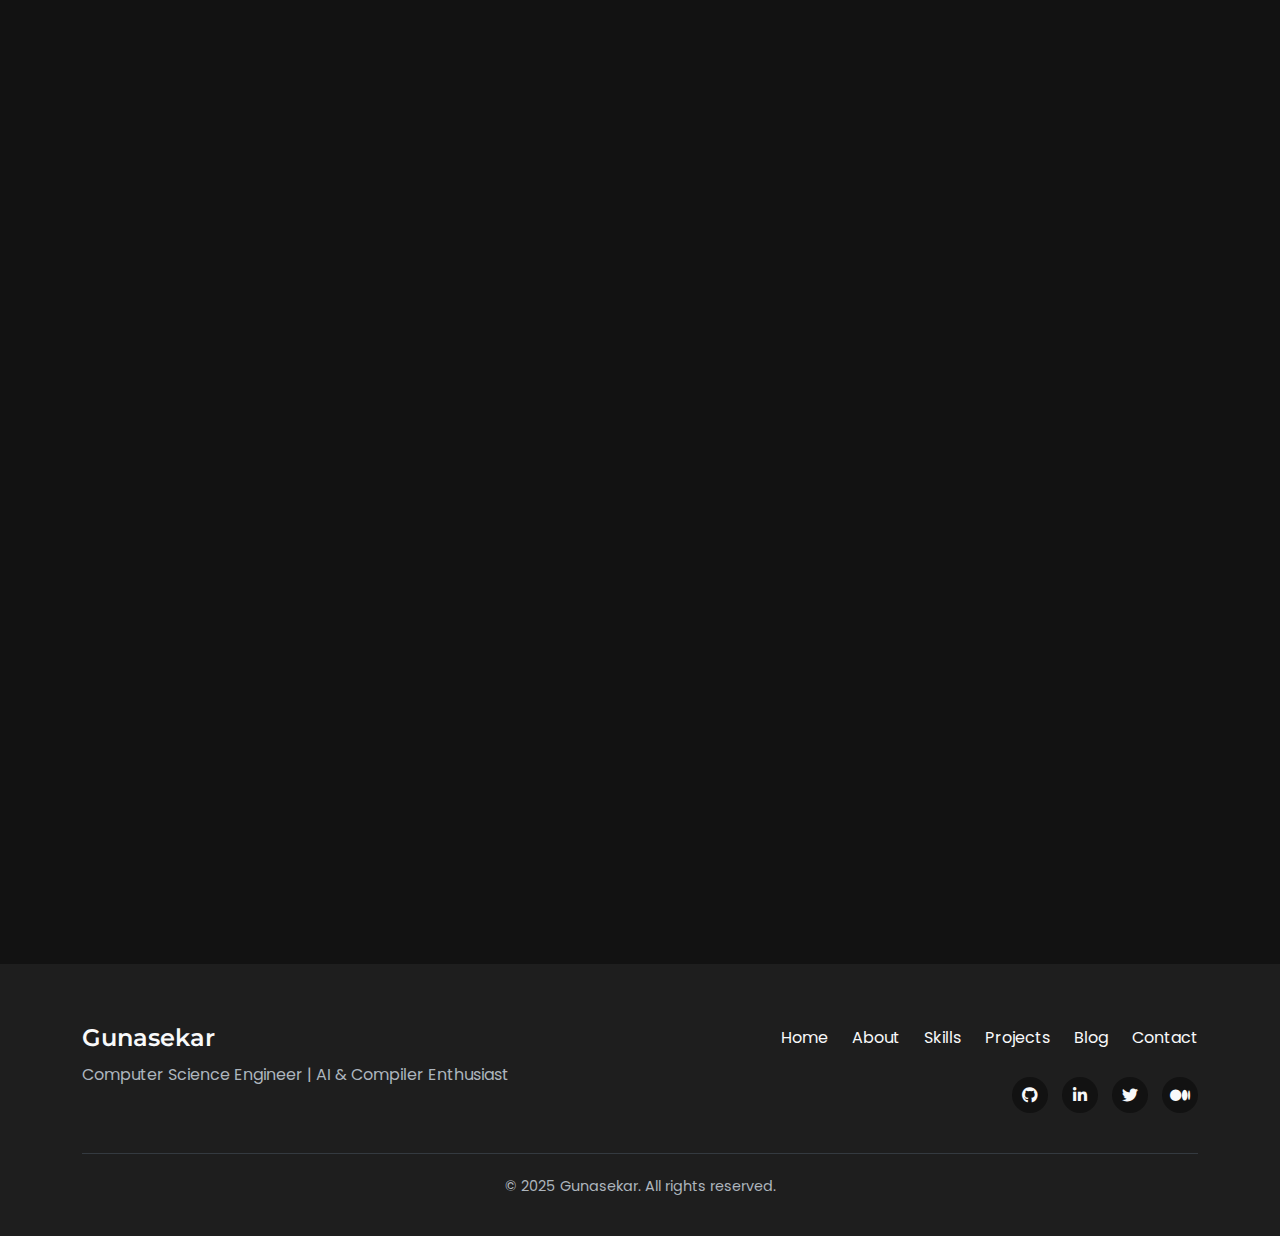
==== commit af1d3149: "Fixed the Projects info!" ====
--- a/index.html
+++ b/index.html
@@ -235,7 +235,7 @@
                             <span>75%</span>
                         </div>
                         <ul class="skill-list">
-                            <li>C/C++</li>
+                            <li>C</li>
                             <li>Python</li>
                             <li>Java</li>
                             <li>Mojo</li>
@@ -290,11 +290,11 @@
                         </div>
                         <div class="project-body">
                             <span class="project-category">AI / Deep Learning</span>
-                            <h3>Neural Compiler Optimization</h3>
-                            <p>Using deep reinforcement learning to automatically optimize compiler intermediate representations for performance.</p>
+                            <h3>Shell Intelligence</h3>
+                            <p>A powerful AI-driven shell for intelligent command execution.</p>
                             <div class="project-links">
-                                <a href="#" class="btn btn-sm btn-outline-primary">View Project</a>
-                                <a href="#" class="project-link">
+                                <a href="https://github.com/sdgunaa/SI" class="btn btn-sm btn-outline-primary">View Project</a>
+                                <a href="https://github.com/sdgunaa/SI" class="project-link">
                                     <i class="fab fa-github"></i>
                                 </a>
                             </div>
@@ -310,11 +310,11 @@
                         </div>
                         <div class="project-body">
                             <span class="project-category">Compiler Engineering</span>
-                            <h3>LLVM-based JIT Compiler</h3>
-                            <p>A just-in-time compiler framework based on LLVM for dynamically compiled languages with optimizations.</p>
+                            <h3>StdType</h3>
+                            <p>An MLIR dialect for unified and extensible type handling..</p>
                             <div class="project-links">
-                                <a href="#" class="btn btn-sm btn-outline-primary">View Project</a>
-                                <a href="#" class="project-link">
+                                <a href="https://github.com/sdgunaa/stdtype" class="btn btn-sm btn-outline-primary">View Project</a>
+                                <a href="https://github.com/sdgunaa/stdtype" class="project-link">
                                     <i class="fab fa-github"></i>
                                 </a>
                             </div>
@@ -330,11 +330,11 @@
                         </div>
                         <div class="project-body">
                             <span class="project-category">GPU Computing</span>
-                            <h3>GPU Accelerated Ray Tracer</h3>
-                            <p>Real-time ray tracing engine accelerated using CUDA for photorealistic rendering with path tracing.</p>
+                            <h3>Mojo Cuda Collective Library</h3>
+                            <p>A CUDA-compatible GPU computing library for Mojo.</p>
                             <div class="project-links">
-                                <a href="#" class="btn btn-sm btn-outline-primary">View Project</a>
-                                <a href="#" class="project-link">
+                                <a href="https://github.com/sdgunaa/mccl" class="btn btn-sm btn-outline-primary">View Project</a>
+                                <a href="https://github.com/sdgunaa/mccl" class="project-link">
                                     <i class="fab fa-github"></i>
                                 </a>
                             </div>
@@ -349,19 +349,19 @@
                             </div>
                         </div>
                         <div class="project-body">
-                            <span class="project-category">System Programming</span>
-                            <h3>Custom Virtual Memory Manager</h3>
-                            <p>A specialized virtual memory management system for high-performance computing applications.</p>
+                            <span class="project-category">System Programming / Deep Learning</span>
+                            <h3>Mojonet</h3>
+                            <p>A high-performance deep learning framework in Mojo.</p>
                             <div class="project-links">
-                                <a href="#" class="btn btn-sm btn-outline-primary">View Project</a>
-                                <a href="#" class="project-link">
+                                <a href="https://github.com/sdgunaa/Mojonet" class="btn btn-sm btn-outline-primary">View Project</a>
+                                <a href="https://github.com/sdgunaa/Mojonet" class="project-link">
                                     <i class="fab fa-github"></i>
                                 </a>
                             </div>
                         </div>
                     </div>
                 </div>
-                <div class="col-md-6 col-lg-4 mb-4 project-item" data-category="ai">
+                <!-- <div class="col-md-6 col-lg-4 mb-4 project-item" data-category="ai">
                     <div class="project-card animate-on-scroll" data-animation="fade-up" data-delay="200">
                         <div class="project-image">
                             <div class="project-placeholder bg-dark">
@@ -400,10 +400,10 @@
                             </div>
                         </div>
                     </div>
-                </div>
+                </div> -->
             </div>
             <div class="text-center mt-4 animate-on-scroll" data-animation="fade-up">
-                <a href="#" class="btn btn-outline-primary">View All Projects</a>
+                <a href="https://github.com/sdgunaa/" class="btn btn-outline-primary">View All Projects</a>
             </div>
         </div>
     </section>
@@ -475,25 +475,25 @@
                 <div class="col-lg-6 animate-on-scroll" data-animation="fade-left">
                     <div class="contact-form">
                         <form id="contactForm">
-                            <div class="mb-3">
-                                <label for="name" class="form-label">Name</label>
-                                <input type="text" class="form-control" id="name" placeholder="Your Name" required>
-                            </div>
-                            <div class="mb-3">
-                                <label for="email" class="form-label">Email</label>
-                                <input type="email" class="form-control" id="email" placeholder="Your Email" required>
-                            </div>
-                            <div class="mb-3">
-                                <label for="subject" class="form-label">Subject</label>
-                                <input type="text" class="form-control" id="subject" placeholder="Subject" required>
-                            </div>
-                            <div class="mb-3">
-                                <label for="message" class="form-label">Message</label>
-                                <textarea class="form-control" id="message" rows="5" placeholder="Your Message" required></textarea>
-                            </div>
-                            <button type="submit" class="btn btn-primary w-100">Send Message</button>
-                        </form>
-                        <div class="form-message mt-3"></div>
+                            <div class="form-group mb-3">
+                              <label for="name" class="form-label">Name</label>
+                              <input type="text" id="name" name="name" class="form-control" required>
+                            </div>
+                            <div class="form-group mb-3">
+                              <label for="email" class="form-label">Email</label>
+                              <input type="email" id="email" name="email" class="form-control" required>
+                            </div>
+                            <div class="form-group mb-3">
+                              <label for="subject" class="form-label">Subject</label>
+                              <input type="text" id="subject" name="subject" class="form-control" required>
+                            </div>
+                            <div class="form-group mb-3">
+                              <label for="message" class="form-label">Message</label>
+                              <textarea id="message" name="message" class="form-control" required></textarea>
+                            </div>
+                            <div class="form-message mb-3"></div>
+                            <button type="submit" class="btn btn-primary">Send Message</button>
+                          </form>
                     </div>
                 </div>
             </div>
